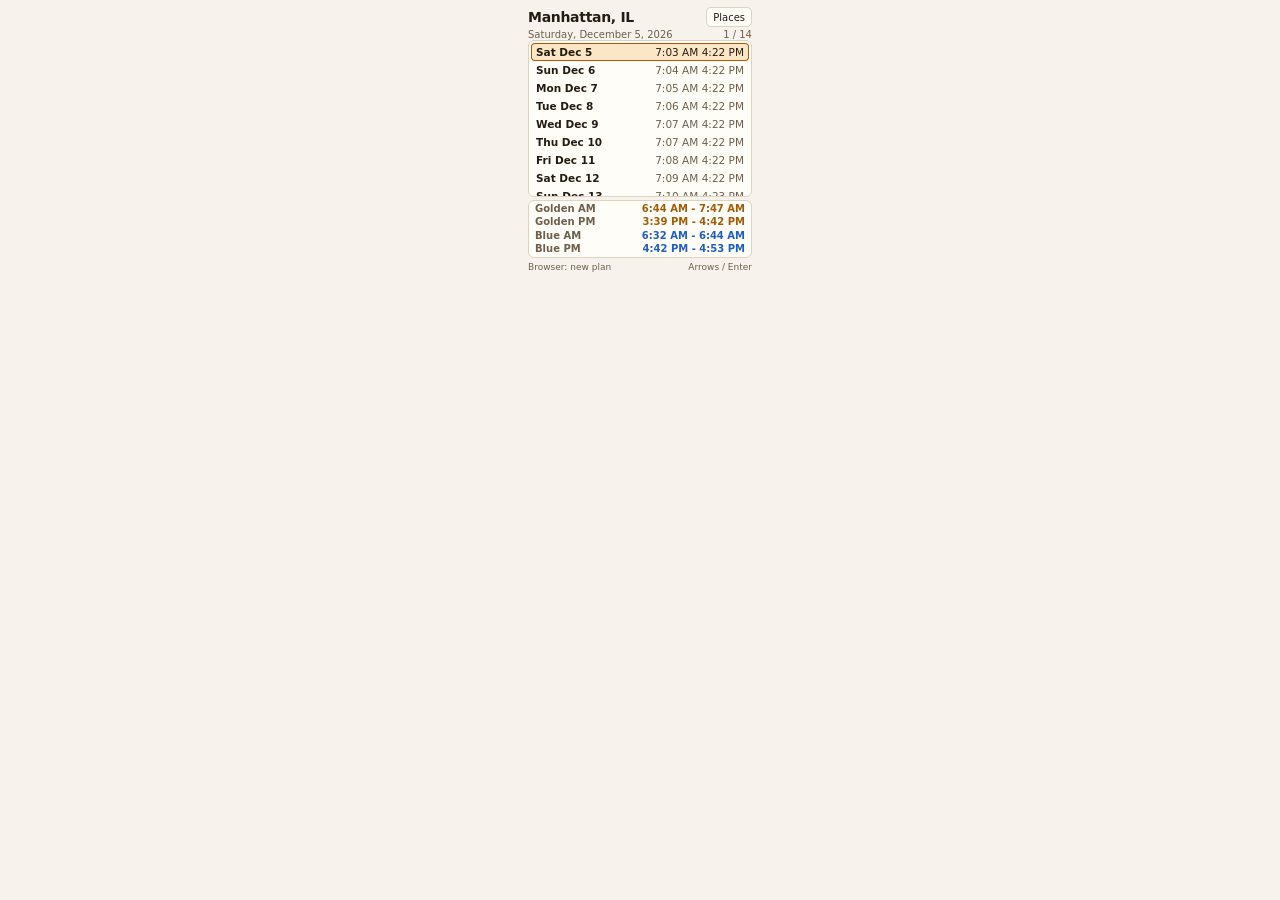
==== golden-hour/index.html @ 01c706a2 "Add Memory Grid and Golden Hour creations" ====
<!doctype html>
<html lang="en"><head><meta charset="utf-8"><meta name="viewport" content="width=device-width,initial-scale=1"><meta name="color-scheme" content="light dark"><title>Golden Hour</title><link rel="stylesheet" href="style.css"><script src="core.js" defer></script><script src="app.js" defer></script></head>
<body><main id="app" aria-busy="true">
<header><div class="head-top"><h1 id="place-name">Manhattan, IL</h1><button id="places-open" aria-label="Choose location">Places</button></div><div class="head-bottom"><span id="selected-date">Loading</span><span id="day-position">1 / 14</span></div></header>
<div id="day-list" role="listbox" aria-label="Days" tabindex="0" aria-activedescendant="day-0"></div>
<div id="detail" aria-label="Golden and blue hour" aria-live="polite">
<div class="detail-row golden"><span class="k">Golden AM</span><span class="v" id="golden-am">--</span></div>
<div class="detail-row golden"><span class="k">Golden PM</span><span class="v" id="golden-pm">--</span></div>
<div class="detail-row blue"><span class="k">Blue AM</span><span class="v" id="blue-am">--</span></div>
<div class="detail-row blue"><span class="k">Blue PM</span><span class="v" id="blue-pm">--</span></div>
</div>
<footer><span id="save-state" role="status">Loading...</span><button id="retry-save" hidden>Save again</button><span id="input-hint">Wheel / click</span></footer>
<section id="places" role="dialog" aria-modal="true" aria-labelledby="places-title" hidden><div class="overlay-header"><h2 id="places-title">Choose a location</h2><button id="places-close">Cancel</button></div><div id="place-list" role="listbox" aria-label="Locations" tabindex="0" aria-activedescendant="place-manhattan-il"></div><p class="hint">Wheel moves. Side click or Enter chooses. Esc cancels.</p><div class="menu-row"><button id="places-save">Save again</button><button id="exit">Exit</button></div></section>
<section id="day-card" role="dialog" aria-modal="true" aria-labelledby="card-title" hidden><div class="overlay-header"><h2 id="card-title">Day</h2><button id="card-close">Close</button></div><p id="card-place" class="card-place">Manhattan, IL</p><dl class="card-list"><div class="card-row"><dt>Sunrise</dt><dd id="card-sunrise">--</dd></div><div class="card-row"><dt>Golden hour AM</dt><dd id="card-golden-am">--</dd></div><div class="card-row"><dt>Solar noon</dt><dd id="card-noon">--</dd></div><div class="card-row"><dt>Golden hour PM</dt><dd id="card-golden-pm">--</dd></div><div class="card-row"><dt>Sunset</dt><dd id="card-sunset">--</dd></div><div class="card-row blue"><dt>Blue hour AM</dt><dd id="card-blue-am">--</dd></div><div class="card-row blue"><dt>Blue hour PM</dt><dd id="card-blue-pm">--</dd></div></dl><p class="card-note">Local time at the location. Golden hour is sun between -4 and +6 degrees, blue hour between -6 and -4.</p></section>
</main></body></html>
---- golden-hour/style.css ----
:root{color-scheme:light dark;--bg:#f7f3ec;--surface:#fffdf7;--text:#241c12;--muted:#6d5f4e;--line:#ded2c0;--accent:#b4530a;--on-accent:#fff8ef;--gold:#a05c07;--blue:#1f5fbf;--sel:#fbe7c6}
@media(prefers-color-scheme:dark){:root{--bg:#15120e;--surface:#221d16;--text:#f4eee3;--muted:#b4a894;--line:#463b2d;--accent:#f7b954;--on-accent:#2a1c08;--gold:#f7b954;--blue:#82a9f8;--sel:#3a2c15}}
*{box-sizing:border-box}html,body{height:100%;overflow:hidden}body{margin:0;background:var(--bg);color:var(--text);font:11px/1.3 system-ui,-apple-system,sans-serif}button{font:inherit;color:var(--text);background:var(--surface);border:1px solid var(--line);border-radius:5px;min-height:22px;padding:2px 6px;cursor:pointer;white-space:nowrap}button:active{transform:scale(.98)}button:focus-visible,#day-list:focus-visible,#place-list:focus-visible{outline:2px solid var(--accent);outline-offset:-2px}button:disabled{opacity:.4;cursor:default}main{position:relative;width:min(100vw,240px);height:min(100dvh,282px);margin:0 auto;padding:7px 8px;display:grid;grid-template-rows:30px minmax(0,1fr) 58px 14px;gap:3px;overflow:hidden}
header{display:grid;align-content:start;gap:1px}.head-top,.head-bottom,.overlay-header{display:flex;align-items:center;justify-content:space-between;gap:5px}h1{font-size:14px;letter-spacing:-.3px;margin:0;font-weight:700;overflow:hidden;text-overflow:ellipsis;white-space:nowrap}.head-top button{font-size:10px;min-height:20px;padding:1px 6px}.head-bottom{font-size:10px;color:var(--muted)}#selected-date{overflow:hidden;text-overflow:ellipsis;white-space:nowrap}#day-position{white-space:nowrap;font-variant-numeric:tabular-nums}
#day-list{position:relative;min-height:0;overflow-y:auto;overflow-x:hidden;background:var(--surface);border:1px solid var(--line);border-radius:6px;padding:2px;scrollbar-width:thin}#day-list::-webkit-scrollbar{width:3px}#day-list::-webkit-scrollbar-thumb{background:var(--line);border-radius:2px}.day-row{display:flex;align-items:center;justify-content:space-between;gap:6px;padding:2px 5px;border-radius:4px;font-size:10.5px;line-height:14px;cursor:pointer}.day-row .d{font-weight:650;white-space:nowrap}.day-row .t{color:var(--muted);font-variant-numeric:tabular-nums;white-space:nowrap}.day-row.is-selected{background:var(--sel);box-shadow:inset 0 0 0 1px var(--accent)}.day-row.is-selected .t{color:var(--text)}
#detail{display:grid;grid-template-rows:repeat(4,1fr);align-content:center;gap:1px;background:var(--surface);border:1px solid var(--line);border-radius:6px;padding:2px 6px}.detail-row{display:flex;align-items:center;justify-content:space-between;gap:6px;font-size:10px;line-height:12px}.detail-row .k{font-weight:650;color:var(--muted)}.detail-row.golden .v{color:var(--gold);font-weight:650}.detail-row.blue .v{color:var(--blue);font-weight:650}
footer{display:flex;align-items:center;justify-content:space-between;gap:4px;color:var(--muted);font-size:9px;white-space:nowrap}#save-state{overflow:hidden;text-overflow:ellipsis}#save-state[data-error=true]{color:var(--accent);font-weight:650}#retry-save{font-size:9px;min-height:14px;padding:0 4px;line-height:1}
section[role=dialog]{position:absolute;inset:0;background:var(--bg);padding:9px;z-index:2;display:flex;flex-direction:column;gap:6px;overflow:hidden}section h2{font-size:14px;letter-spacing:-.2px;margin:0}.overlay-header button{font-size:10px;min-height:20px}.hint{font-size:9.5px;color:var(--muted);margin:0;line-height:1.25}.menu-row{display:grid;grid-template-columns:1fr 1fr;gap:5px;margin-top:auto}#place-list{display:grid;gap:4px;flex:0 0 auto}#place-list button{text-align:left;min-height:24px;display:flex;align-items:center;justify-content:space-between;gap:6px}#place-list button .tz{color:var(--muted);font-size:9.5px}#place-list button[aria-selected=true]{border-color:var(--accent);color:var(--accent);background:var(--sel)}#place-list button[aria-selected=true] .tz{color:var(--accent)}.card-place{margin:0;font-size:10px;color:var(--muted)}.card-list{margin:0;display:grid;gap:0;flex:0 0 auto}.card-row{display:flex;align-items:center;justify-content:space-between;gap:8px;font-size:10.5px;line-height:1.2;padding:3px 0;border-bottom:1px solid var(--line)}.card-row dt{color:var(--muted)}.card-row dd{margin:0;font-variant-numeric:tabular-nums;font-weight:650;text-align:right}.card-row.golden dd{color:var(--gold)}.card-row.blue dd{color:var(--blue)}.card-note{font-size:9px;color:var(--muted);margin:auto 0 0;line-height:1.25}[hidden]{display:none!important}
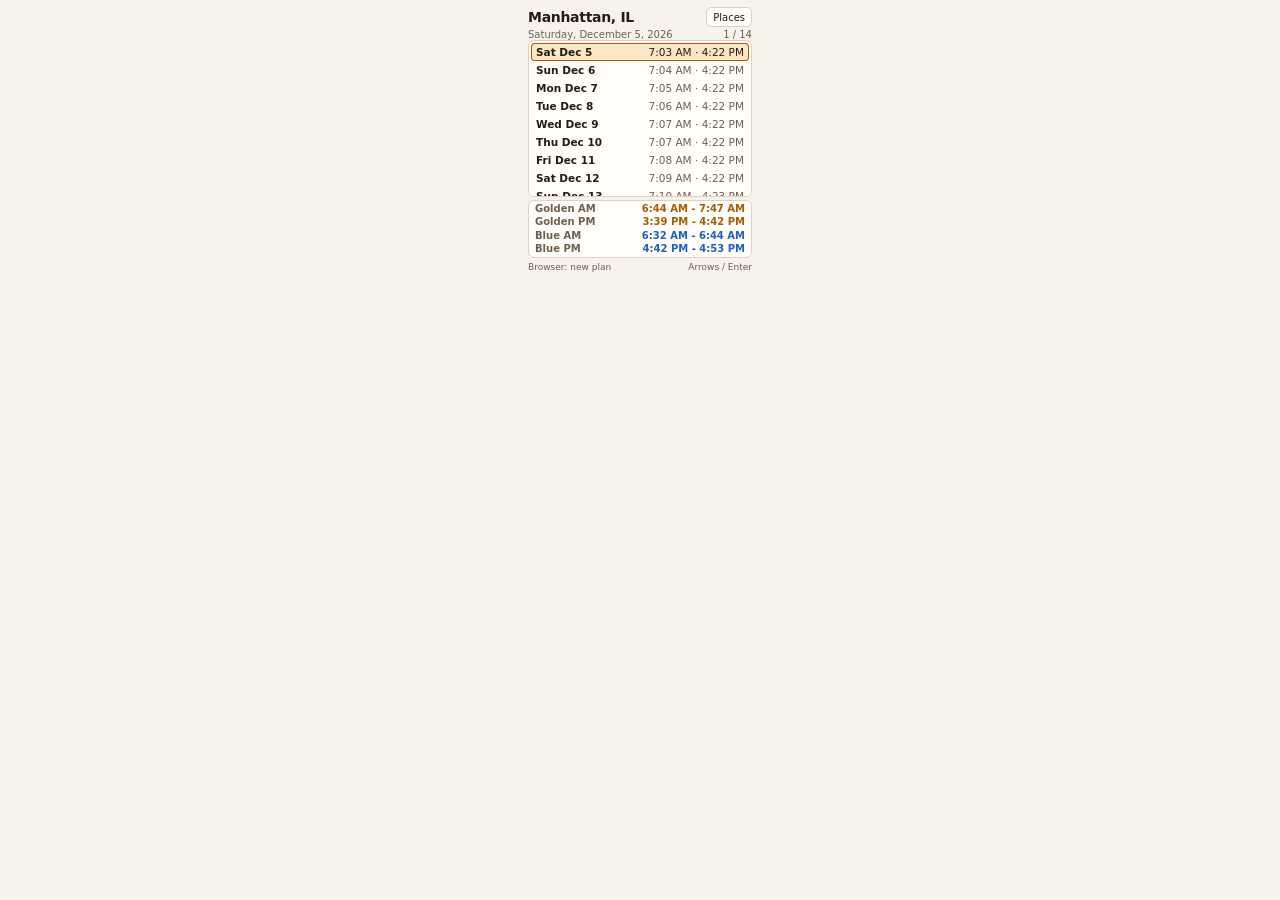
==== commit 7cfe3957: "Update both creations with final verified builds" ====
--- a/golden-hour/index.html
+++ b/golden-hour/index.html
@@ -10,6 +10,6 @@
 <div class="detail-row blue"><span class="k">Blue PM</span><span class="v" id="blue-pm">--</span></div>
 </div>
 <footer><span id="save-state" role="status">Loading...</span><button id="retry-save" hidden>Save again</button><span id="input-hint">Wheel / click</span></footer>
-<section id="places" role="dialog" aria-modal="true" aria-labelledby="places-title" hidden><div class="overlay-header"><h2 id="places-title">Choose a location</h2><button id="places-close">Cancel</button></div><div id="place-list" role="listbox" aria-label="Locations" tabindex="0" aria-activedescendant="place-manhattan-il"></div><p class="hint">Wheel moves. Side click or Enter chooses. Esc cancels.</p><div class="menu-row"><button id="places-save">Save again</button><button id="exit">Exit</button></div></section>
+<section id="places" role="dialog" aria-modal="true" aria-labelledby="places-title" hidden><div class="overlay-header"><h2 id="places-title">Choose a location</h2><button id="places-close">Cancel</button></div><div id="place-list" role="listbox" aria-label="Locations" tabindex="0" aria-activedescendant="place-manhattan-il"></div><p class="hint">Wheel moves. Side click or Enter chooses. Esc cancels.</p><p id="places-hint" class="hint warn" role="status"></p><div class="menu-row"><button id="places-save">Save again</button><button id="exit">Exit</button></div></section>
 <section id="day-card" role="dialog" aria-modal="true" aria-labelledby="card-title" hidden><div class="overlay-header"><h2 id="card-title">Day</h2><button id="card-close">Close</button></div><p id="card-place" class="card-place">Manhattan, IL</p><dl class="card-list"><div class="card-row"><dt>Sunrise</dt><dd id="card-sunrise">--</dd></div><div class="card-row"><dt>Golden hour AM</dt><dd id="card-golden-am">--</dd></div><div class="card-row"><dt>Solar noon</dt><dd id="card-noon">--</dd></div><div class="card-row"><dt>Golden hour PM</dt><dd id="card-golden-pm">--</dd></div><div class="card-row"><dt>Sunset</dt><dd id="card-sunset">--</dd></div><div class="card-row blue"><dt>Blue hour AM</dt><dd id="card-blue-am">--</dd></div><div class="card-row blue"><dt>Blue hour PM</dt><dd id="card-blue-pm">--</dd></div></dl><p class="card-note">Local time at the location. Golden hour is sun between -4 and +6 degrees, blue hour between -6 and -4.</p></section>
 </main></body></html>
--- a/golden-hour/style.css
+++ b/golden-hour/style.css
@@ -5,4 +5,4 @@
 #day-list{position:relative;min-height:0;overflow-y:auto;overflow-x:hidden;background:var(--surface);border:1px solid var(--line);border-radius:6px;padding:2px;scrollbar-width:thin}#day-list::-webkit-scrollbar{width:3px}#day-list::-webkit-scrollbar-thumb{background:var(--line);border-radius:2px}.day-row{display:flex;align-items:center;justify-content:space-between;gap:6px;padding:2px 5px;border-radius:4px;font-size:10.5px;line-height:14px;cursor:pointer}.day-row .d{font-weight:650;white-space:nowrap}.day-row .t{color:var(--muted);font-variant-numeric:tabular-nums;white-space:nowrap}.day-row.is-selected{background:var(--sel);box-shadow:inset 0 0 0 1px var(--accent)}.day-row.is-selected .t{color:var(--text)}
 #detail{display:grid;grid-template-rows:repeat(4,1fr);align-content:center;gap:1px;background:var(--surface);border:1px solid var(--line);border-radius:6px;padding:2px 6px}.detail-row{display:flex;align-items:center;justify-content:space-between;gap:6px;font-size:10px;line-height:12px}.detail-row .k{font-weight:650;color:var(--muted)}.detail-row.golden .v{color:var(--gold);font-weight:650}.detail-row.blue .v{color:var(--blue);font-weight:650}
 footer{display:flex;align-items:center;justify-content:space-between;gap:4px;color:var(--muted);font-size:9px;white-space:nowrap}#save-state{overflow:hidden;text-overflow:ellipsis}#save-state[data-error=true]{color:var(--accent);font-weight:650}#retry-save{font-size:9px;min-height:14px;padding:0 4px;line-height:1}
-section[role=dialog]{position:absolute;inset:0;background:var(--bg);padding:9px;z-index:2;display:flex;flex-direction:column;gap:6px;overflow:hidden}section h2{font-size:14px;letter-spacing:-.2px;margin:0}.overlay-header button{font-size:10px;min-height:20px}.hint{font-size:9.5px;color:var(--muted);margin:0;line-height:1.25}.menu-row{display:grid;grid-template-columns:1fr 1fr;gap:5px;margin-top:auto}#place-list{display:grid;gap:4px;flex:0 0 auto}#place-list button{text-align:left;min-height:24px;display:flex;align-items:center;justify-content:space-between;gap:6px}#place-list button .tz{color:var(--muted);font-size:9.5px}#place-list button[aria-selected=true]{border-color:var(--accent);color:var(--accent);background:var(--sel)}#place-list button[aria-selected=true] .tz{color:var(--accent)}.card-place{margin:0;font-size:10px;color:var(--muted)}.card-list{margin:0;display:grid;gap:0;flex:0 0 auto}.card-row{display:flex;align-items:center;justify-content:space-between;gap:8px;font-size:10.5px;line-height:1.2;padding:3px 0;border-bottom:1px solid var(--line)}.card-row dt{color:var(--muted)}.card-row dd{margin:0;font-variant-numeric:tabular-nums;font-weight:650;text-align:right}.card-row.golden dd{color:var(--gold)}.card-row.blue dd{color:var(--blue)}.card-note{font-size:9px;color:var(--muted);margin:auto 0 0;line-height:1.25}[hidden]{display:none!important}
+section[role=dialog]{position:absolute;inset:0;background:var(--bg);padding:9px;z-index:2;display:flex;flex-direction:column;gap:6px;overflow:hidden}section h2{font-size:14px;letter-spacing:-.2px;margin:0}.overlay-header button{font-size:10px;min-height:20px}.hint{font-size:9.5px;color:var(--muted);margin:0;line-height:1.25}.hint.warn{color:var(--accent);font-weight:650}.hint.warn:empty{display:none}.menu-row{display:grid;grid-template-columns:1fr 1fr;gap:5px;margin-top:auto}#place-list{display:grid;gap:4px;flex:0 0 auto}#place-list button{text-align:left;min-height:24px;display:flex;align-items:center;justify-content:space-between;gap:6px}#place-list button .tz{color:var(--muted);font-size:9.5px}#place-list button[aria-selected=true]{border-color:var(--accent);color:var(--accent);background:var(--sel)}#place-list button[aria-selected=true] .tz{color:var(--accent)}.card-place{margin:0;font-size:10px;color:var(--muted)}.card-list{margin:0;display:grid;gap:0;flex:0 0 auto}.card-row{display:flex;align-items:center;justify-content:space-between;gap:8px;font-size:10.5px;line-height:1.2;padding:3px 0;border-bottom:1px solid var(--line)}.card-row dt{color:var(--muted)}.card-row dd{margin:0;font-variant-numeric:tabular-nums;font-weight:650;text-align:right}.card-row.golden dd{color:var(--gold)}.card-row.blue dd{color:var(--blue)}.card-note{font-size:9px;color:var(--muted);margin:auto 0 0;line-height:1.25}[hidden]{display:none!important}
